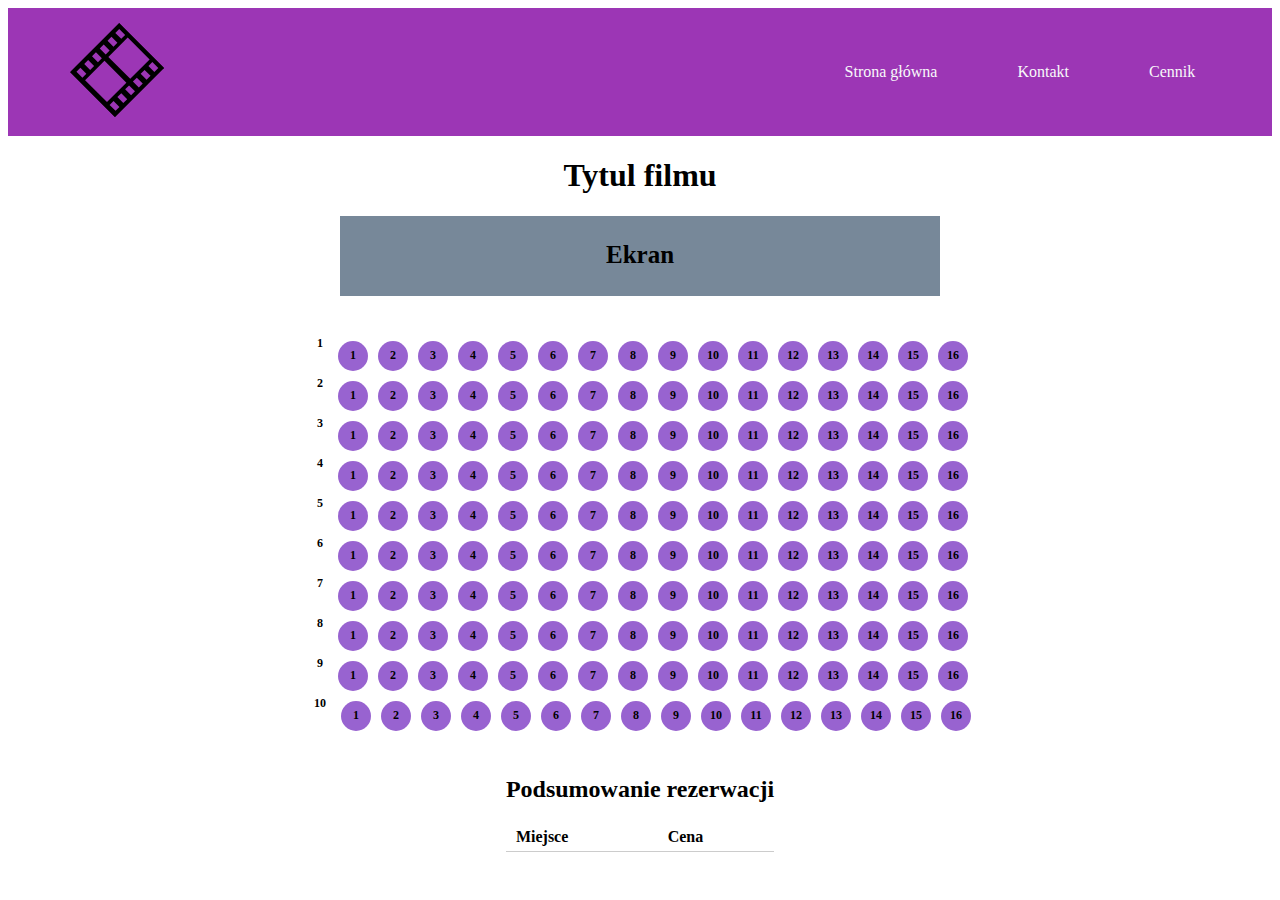
==== Kino/index.html @ 63b216d7 "Add files via upload" ====
<!DOCTYPE html>
<html lang="en">
<head>
    <meta charset="UTF-8">
    <title>SALA 1</title>
    <link rel="stylesheet" tyle="text/css" href="Style.css" >
</head>
<body>

<header class="header">
    <a href="#" class="main-icon">
        <!-- ! Propozycja ikony -->
        <img
                src="./images/camera-roll-icon.svg"
                alt="Camera icon"
                class="nav-img"
        />
    </a>
    <nav class="main-nav">
        <ul class="main-nav-list">
            <li><a href="#" class="main-nav-link">Strona główna</a></li>
            <li><a href="#" class="main-nav-link">Kontakt</a></li>
            <li><a href="#" class="main-nav-link">Cennik</a></li>
        </ul>
    </nav>
</header>

<div class="seat-map">
    <h1 id="filmTitle">Tytul filmu</h1> <!-- tutaj w JS ma pobrać tytuł filmu -->
    <div class="screen">
        <div class="ekran">Ekran</div>
    </div>
    <div class="rzad">
        <div class="row-number">1</div>
        <div class="seat">
            <div class="seat-circle">
                <span class="seat-number">1</span>
            </div>
        </div>
        <div class="seat">
            <div class="seat-circle">
                <span class="seat-number">2</span>
            </div>
        </div>
        <div class="seat">
            <div class="seat-circle">
                <span class="seat-number">3</span>
            </div>
        </div>
        <div class="seat">
            <div class="seat-circle">
                <span class="seat-number">4</span>
            </div>
        </div>
        <div class="seat">
            <div class="seat-circle">
                <span class="seat-number">5</span>
            </div>
        </div>
        <div class="seat">
            <div class="seat-circle">
                <span class="seat-number">6</span>
            </div>
        </div>
        <div class="seat">
            <div class="seat-circle">
                <span class="seat-number">7</span>
            </div>
        </div>
        <div class="seat">
            <div class="seat-circle">
                <span class="seat-number">8</span>
            </div>
        </div>
        <div class="seat">
            <div class="seat-circle">
                <span class="seat-number">9</span>
            </div>
        </div>
        <div class="seat">
            <div class="seat-circle">
                <span class="seat-number">10</span>
            </div>
        </div>
        <div class="seat">
            <div class="seat-circle">
                <span class="seat-number">11</span>
            </div>
        </div>
        <div class="seat">
            <div class="seat-circle">
                <span class="seat-number">12</span>
            </div>
        </div>
        <div class="seat">
            <div class="seat-circle">
                <span class="seat-number">13</span>
            </div>
        </div>
        <div class="seat">
            <div class="seat-circle">
                <span class="seat-number">14</span>
            </div>
        </div>
        <div class="seat">
            <div class="seat-circle">
                <span class="seat-number">15</span>
            </div>
        </div>
        <div class="seat">
            <div class="seat-circle">
                <span class="seat-number">16</span>
            </div>
        </div>
    </div>

    <div class="rzad">
        <div class="row-number">2</div>
        <div class="seat">
            <div class="seat-circle">
                <span class="seat-number">1</span>
            </div>
        </div>
        <div class="seat">
            <div class="seat-circle">
                <span class="seat-number">2</span>
            </div>
        </div>
        <div class="seat">
            <div class="seat-circle">
                <span class="seat-number">3</span>
            </div>
        </div>
        <div class="seat">
            <div class="seat-circle">
                <span class="seat-number">4</span>
            </div>
        </div>
        <div class="seat">
            <div class="seat-circle">
                <span class="seat-number">5</span>
            </div>
        </div>
        <div class="seat">
            <div class="seat-circle">
                <span class="seat-number">6</span>
            </div>
        </div>
        <div class="seat">
            <div class="seat-circle">
                <span class="seat-number">7</span>
            </div>
        </div>
        <div class="seat">
            <div class="seat-circle">
                <span class="seat-number">8</span>
            </div>
        </div>
        <div class="seat">
            <div class="seat-circle">
                <span class="seat-number">9</span>
            </div>
        </div>
        <div class="seat">
            <div class="seat-circle">
                <span class="seat-number">10</span>
            </div>
        </div>
        <div class="seat">
            <div class="seat-circle">
                <span class="seat-number">11</span>
            </div>
        </div>
        <div class="seat">
            <div class="seat-circle">
                <span class="seat-number">12</span>
            </div>
        </div>
        <div class="seat">
            <div class="seat-circle">
                <span class="seat-number">13</span>
            </div>
        </div>
        <div class="seat">
            <div class="seat-circle">
                <span class="seat-number">14</span>
            </div>
        </div>
        <div class="seat">
            <div class="seat-circle">
                <span class="seat-number">15</span>
            </div>
        </div>
        <div class="seat">
            <div class="seat-circle">
                <span class="seat-number">16</span>
            </div>
        </div>
    </div>

    <div class="rzad">
        <div class="row-number">3</div>
        <div class="seat">
            <div class="seat-circle">
                <span class="seat-number">1</span>
            </div>
        </div>
        <div class="seat">
            <div class="seat-circle">
                <span class="seat-number">2</span>
            </div>
        </div>
        <div class="seat">
            <div class="seat-circle">
                <span class="seat-number">3</span>
            </div>
        </div>
        <div class="seat">
            <div class="seat-circle">
                <span class="seat-number">4</span>
            </div>
        </div>
        <div class="seat">
            <div class="seat-circle">
                <span class="seat-number">5</span>
            </div>
        </div>
        <div class="seat">
            <div class="seat-circle">
                <span class="seat-number">6</span>
            </div>
        </div>
        <div class="seat">
            <div class="seat-circle">
                <span class="seat-number">7</span>
            </div>
        </div>
        <div class="seat">
            <div class="seat-circle">
                <span class="seat-number">8</span>
            </div>
        </div>
        <div class="seat">
            <div class="seat-circle">
                <span class="seat-number">9</span>
            </div>
        </div>
        <div class="seat">
            <div class="seat-circle">
                <span class="seat-number">10</span>
            </div>
        </div>
        <div class="seat">
            <div class="seat-circle">
                <span class="seat-number">11</span>
            </div>
        </div>
        <div class="seat">
            <div class="seat-circle">
                <span class="seat-number">12</span>
            </div>
        </div>
        <div class="seat">
            <div class="seat-circle">
                <span class="seat-number">13</span>
            </div>
        </div>
        <div class="seat">
            <div class="seat-circle">
                <span class="seat-number">14</span>
            </div>
        </div>
        <div class="seat">
            <div class="seat-circle">
                <span class="seat-number">15</span>
            </div>
        </div>
        <div class="seat">
            <div class="seat-circle">
                <span class="seat-number">16</span>
            </div>
        </div>
    </div>

    <div class="rzad">
        <div class="row-number">4</div>
        <div class="seat">
            <div class="seat-circle">
                <span class="seat-number">1</span>
            </div>
        </div>
        <div class="seat">
            <div class="seat-circle">
                <span class="seat-number">2</span>
            </div>
        </div>
        <div class="seat">
            <div class="seat-circle">
                <span class="seat-number">3</span>
            </div>
        </div>
        <div class="seat">
            <div class="seat-circle">
                <span class="seat-number">4</span>
            </div>
        </div>
        <div class="seat">
            <div class="seat-circle">
                <span class="seat-number">5</span>
            </div>
        </div>
        <div class="seat">
            <div class="seat-circle">
                <span class="seat-number">6</span>
            </div>
        </div>
        <div class="seat">
            <div class="seat-circle">
                <span class="seat-number">7</span>
            </div>
        </div>
        <div class="seat">
            <div class="seat-circle">
                <span class="seat-number">8</span>
            </div>
        </div>
        <div class="seat">
            <div class="seat-circle">
                <span class="seat-number">9</span>
            </div>
        </div>
        <div class="seat">
            <div class="seat-circle">
                <span class="seat-number">10</span>
            </div>
        </div>
        <div class="seat">
            <div class="seat-circle">
                <span class="seat-number">11</span>
            </div>
        </div>
        <div class="seat">
            <div class="seat-circle">
                <span class="seat-number">12</span>
            </div>
        </div>
        <div class="seat">
            <div class="seat-circle">
                <span class="seat-number">13</span>
            </div>
        </div>
        <div class="seat">
            <div class="seat-circle">
                <span class="seat-number">14</span>
            </div>
        </div>
        <div class="seat">
            <div class="seat-circle">
                <span class="seat-number">15</span>
            </div>
        </div>
        <div class="seat">
            <div class="seat-circle">
                <span class="seat-number">16</span>
            </div>
        </div>
    </div>

    <div class="rzad">
        <div class="row-number">5</div>
        <div class="seat">
            <div class="seat-circle">
                <span class="seat-number">1</span>
            </div>
        </div>
        <div class="seat">
            <div class="seat-circle">
                <span class="seat-number">2</span>
            </div>
        </div>
        <div class="seat">
            <div class="seat-circle">
                <span class="seat-number">3</span>
            </div>
        </div>
        <div class="seat">
            <div class="seat-circle">
                <span class="seat-number">4</span>
            </div>
        </div>
        <div class="seat">
            <div class="seat-circle">
                <span class="seat-number">5</span>
            </div>
        </div>
        <div class="seat">
            <div class="seat-circle">
                <span class="seat-number">6</span>
            </div>
        </div>
        <div class="seat">
            <div class="seat-circle">
                <span class="seat-number">7</span>
            </div>
        </div>
        <div class="seat">
            <div class="seat-circle">
                <span class="seat-number">8</span>
            </div>
        </div>
        <div class="seat">
            <div class="seat-circle">
                <span class="seat-number">9</span>
            </div>
        </div>
        <div class="seat">
            <div class="seat-circle">
                <span class="seat-number">10</span>
            </div>
        </div>
        <div class="seat">
            <div class="seat-circle">
                <span class="seat-number">11</span>
            </div>
        </div>
        <div class="seat">
            <div class="seat-circle">
                <span class="seat-number">12</span>
            </div>
        </div>
        <div class="seat">
            <div class="seat-circle">
                <span class="seat-number">13</span>
            </div>
        </div>
        <div class="seat">
            <div class="seat-circle">
                <span class="seat-number">14</span>
            </div>
        </div>
        <div class="seat">
            <div class="seat-circle">
                <span class="seat-number">15</span>
            </div>
        </div>
        <div class="seat">
            <div class="seat-circle">
                <span class="seat-number">16</span>
            </div>
        </div>
    </div>

    <div class="rzad">
        <div class="row-number">6</div>
        <div class="seat">
            <div class="seat-circle">
                <span class="seat-number">1</span>
            </div>
        </div>
        <div class="seat">
            <div class="seat-circle">
                <span class="seat-number">2</span>
            </div>
        </div>
        <div class="seat">
            <div class="seat-circle">
                <span class="seat-number">3</span>
            </div>
        </div>
        <div class="seat">
            <div class="seat-circle">
                <span class="seat-number">4</span>
            </div>
        </div>
        <div class="seat">
            <div class="seat-circle">
                <span class="seat-number">5</span>
            </div>
        </div>
        <div class="seat">
            <div class="seat-circle">
                <span class="seat-number">6</span>
            </div>
        </div>
        <div class="seat">
            <div class="seat-circle">
                <span class="seat-number">7</span>
            </div>
        </div>
        <div class="seat">
            <div class="seat-circle">
                <span class="seat-number">8</span>
            </div>
        </div>
        <div class="seat">
            <div class="seat-circle">
                <span class="seat-number">9</span>
            </div>
        </div>
        <div class="seat">
            <div class="seat-circle">
                <span class="seat-number">10</span>
            </div>
        </div>
        <div class="seat">
            <div class="seat-circle">
                <span class="seat-number">11</span>
            </div>
        </div>
        <div class="seat">
            <div class="seat-circle">
                <span class="seat-number">12</span>
            </div>
        </div>
        <div class="seat">
            <div class="seat-circle">
                <span class="seat-number">13</span>
            </div>
        </div>
        <div class="seat">
            <div class="seat-circle">
                <span class="seat-number">14</span>
            </div>
        </div>
        <div class="seat">
            <div class="seat-circle">
                <span class="seat-number">15</span>
            </div>
        </div>
        <div class="seat">
            <div class="seat-circle">
                <span class="seat-number">16</span>
            </div>
        </div>
    </div>

    <div class="rzad">
        <div class="row-number">7</div>
        <div class="seat">
            <div class="seat-circle">
                <span class="seat-number">1</span>
            </div>
        </div>
        <div class="seat">
            <div class="seat-circle">
                <span class="seat-number">2</span>
            </div>
        </div>
        <div class="seat">
            <div class="seat-circle">
                <span class="seat-number">3</span>
            </div>
        </div>
        <div class="seat">
            <div class="seat-circle">
                <span class="seat-number">4</span>
            </div>
        </div>
        <div class="seat">
            <div class="seat-circle">
                <span class="seat-number">5</span>
            </div>
        </div>
        <div class="seat">
            <div class="seat-circle">
                <span class="seat-number">6</span>
            </div>
        </div>
        <div class="seat">
            <div class="seat-circle">
                <span class="seat-number">7</span>
            </div>
        </div>
        <div class="seat">
            <div class="seat-circle">
                <span class="seat-number">8</span>
            </div>
        </div>
        <div class="seat">
            <div class="seat-circle">
                <span class="seat-number">9</span>
            </div>
        </div>
        <div class="seat">
            <div class="seat-circle">
                <span class="seat-number">10</span>
            </div>
        </div>
        <div class="seat">
            <div class="seat-circle">
                <span class="seat-number">11</span>
            </div>
        </div>
        <div class="seat">
            <div class="seat-circle">
                <span class="seat-number">12</span>
            </div>
        </div>
        <div class="seat">
            <div class="seat-circle">
                <span class="seat-number">13</span>
            </div>
        </div>
        <div class="seat">
            <div class="seat-circle">
                <span class="seat-number">14</span>
            </div>
        </div>
        <div class="seat">
            <div class="seat-circle">
                <span class="seat-number">15</span>
            </div>
        </div>
        <div class="seat">
            <div class="seat-circle">
                <span class="seat-number">16</span>
            </div>
        </div>
    </div>

    <div class="rzad">
        <div class="row-number">8</div>
        <div class="seat">
            <div class="seat-circle">
                <span class="seat-number">1</span>
            </div>
        </div>
        <div class="seat">
            <div class="seat-circle">
                <span class="seat-number">2</span>
            </div>
        </div>
        <div class="seat">
            <div class="seat-circle">
                <span class="seat-number">3</span>
            </div>
        </div>
        <div class="seat">
            <div class="seat-circle">
                <span class="seat-number">4</span>
            </div>
        </div>
        <div class="seat">
            <div class="seat-circle">
                <span class="seat-number">5</span>
            </div>
        </div>
        <div class="seat">
            <div class="seat-circle">
                <span class="seat-number">6</span>
            </div>
        </div>
        <div class="seat">
            <div class="seat-circle">
                <span class="seat-number">7</span>
            </div>
        </div>
        <div class="seat">
            <div class="seat-circle">
                <span class="seat-number">8</span>
            </div>
        </div>
        <div class="seat">
            <div class="seat-circle">
                <span class="seat-number">9</span>
            </div>
        </div>
        <div class="seat">
            <div class="seat-circle">
                <span class="seat-number">10</span>
            </div>
        </div>
        <div class="seat">
            <div class="seat-circle">
                <span class="seat-number">11</span>
            </div>
        </div>
        <div class="seat">
            <div class="seat-circle">
                <span class="seat-number">12</span>
            </div>
        </div>
        <div class="seat">
            <div class="seat-circle">
                <span class="seat-number">13</span>
            </div>
        </div>
        <div class="seat">
            <div class="seat-circle">
                <span class="seat-number">14</span>
            </div>
        </div>
        <div class="seat">
            <div class="seat-circle">
                <span class="seat-number">15</span>
            </div>
        </div>
        <div class="seat">
            <div class="seat-circle">
                <span class="seat-number">16</span>
            </div>
        </div>
    </div>

    <div class="rzad">
        <div class="row-number">9</div>
        <div class="seat">
            <div class="seat-circle">
                <span class="seat-number">1</span>
            </div>
        </div>
        <div class="seat">
            <div class="seat-circle">
                <span class="seat-number">2</span>
            </div>
        </div>
        <div class="seat">
            <div class="seat-circle">
                <span class="seat-number">3</span>
            </div>
        </div>
        <div class="seat">
            <div class="seat-circle">
                <span class="seat-number">4</span>
            </div>
        </div>
        <div class="seat">
            <div class="seat-circle">
                <span class="seat-number">5</span>
            </div>
        </div>
        <div class="seat">
            <div class="seat-circle">
                <span class="seat-number">6</span>
            </div>
        </div>
        <div class="seat">
            <div class="seat-circle">
                <span class="seat-number">7</span>
            </div>
        </div>
        <div class="seat">
            <div class="seat-circle">
                <span class="seat-number">8</span>
            </div>
        </div>
        <div class="seat">
            <div class="seat-circle">
                <span class="seat-number">9</span>
            </div>
        </div>
        <div class="seat">
            <div class="seat-circle">
                <span class="seat-number">10</span>
            </div>
        </div>
        <div class="seat">
            <div class="seat-circle">
                <span class="seat-number">11</span>
            </div>
        </div>
        <div class="seat">
            <div class="seat-circle">
                <span class="seat-number">12</span>
            </div>
        </div>
        <div class="seat">
            <div class="seat-circle">
                <span class="seat-number">13</span>
            </div>
        </div>
        <div class="seat">
            <div class="seat-circle">
                <span class="seat-number">14</span>
            </div>
        </div>
        <div class="seat">
            <div class="seat-circle">
                <span class="seat-number">15</span>
            </div>
        </div>
        <div class="seat">
            <div class="seat-circle">
                <span class="seat-number">16</span>
            </div>
        </div>
    </div>

    <div class="rzad">
        <div class="row-number">10</div>
        <div class="seat">
            <div class="seat-circle">
                <span class="seat-number">1</span>
            </div>
        </div>
        <div class="seat">
            <div class="seat-circle">
                <span class="seat-number">2</span>
            </div>
        </div>
        <div class="seat">
            <div class="seat-circle">
                <span class="seat-number">3</span>
            </div>
        </div>
        <div class="seat">
            <div class="seat-circle">
                <span class="seat-number">4</span>
            </div>
        </div>
        <div class="seat">
            <div class="seat-circle">
                <span class="seat-number">5</span>
            </div>
        </div>
        <div class="seat">
            <div class="seat-circle">
                <span class="seat-number">6</span>
            </div>
        </div>
        <div class="seat">
            <div class="seat-circle">
                <span class="seat-number">7</span>
            </div>
        </div>
        <div class="seat">
            <div class="seat-circle">
                <span class="seat-number">8</span>
            </div>
        </div>
        <div class="seat">
            <div class="seat-circle">
                <span class="seat-number">9</span>
            </div>
        </div>
        <div class="seat">
            <div class="seat-circle">
                <span class="seat-number">10</span>
            </div>
        </div>
        <div class="seat">
            <div class="seat-circle">
                <span class="seat-number">11</span>
            </div>
        </div>
        <div class="seat">
            <div class="seat-circle">
                <span class="seat-number">12</span>
            </div>
        </div>
        <div class="seat">
            <div class="seat-circle">
                <span class="seat-number">13</span>
            </div>
        </div>
        <div class="seat">
            <div class="seat-circle">
                <span class="seat-number">14</span>
            </div>
        </div>
        <div class="seat">
            <div class="seat-circle">
                <span class="seat-number">15</span>
            </div>
        </div>
        <div class="seat">
            <div class="seat-circle">
                <span class="seat-number">16</span>
            </div>
        </div>
    </div>

    <div class="summary-table">
        <h2>Podsumowanie rezerwacji</h2>
        <table>
            <thead>
            <tr>
                <th>Miejsce</th>
                <th>Cena</th>
            </tr>
            </thead>
            <tbody id="summary-body"></tbody>
        </table>
    </div>


</div>



</body>
</html>
</html>
---- Kino/Style.css ----
.seat-map{
    display: flex;
    flex-direction: column;
    align-items: center;

}

/* NAV BAR */
.header {
    display: flex;
    justify-content: space-between;
    padding: 0 4.8rem;
    height: 8rem;
    align-items: center;
    background-color: #9c36b5;
    /* ! narazie testuje kolor */
}

.main-nav-list {
    display: flex;
    gap: 5rem;
    list-style: none;
}
/* NAV links style */
/*! uzupełnić - dodać link, visited, hoover, active */
.main-nav-link:link,
.main-nav-link:visited {
    color: #f8f9fa;
    text-decoration: none;
    font-weight: 500;
}

.main-nav-link:hover,
.main-nav-link:active {
}

.nav-img {
    width: 4rem;
    transform: rotate(45deg);
}

.screen{
    width: 600px;
    height: 80px;
    background-color: lightslategray;
    margin: 0 auto;
    margin-bottom: 40px;
}

.ekran{
    font-size: 25px;
    font-weight: bold;
    margin: auto;
    text-align: center;
    padding: 25px;
}

.rzad{
    display: flex;
    justify-content:center;
}

.row-number{
    font-size: 12px;
    font-weight: bold;
    margin-right: 10px;
    margin-left: 10px;
}
.seat{
    display: flex;
    flex-direction: column;
    align-content: center;
    margin: 5px;
}

.seat-circle{
    width: 30px;
    height:30px;
    border-radius:50%;
    background-color: #9863d0;
    display: flex;
    justify-content: center;
    align-items: center;
}

.seat-number{
    font-size: 12px;
    font-weight: bold;
}

.summary-table{
    margin-top:20px;
}

.summary-table h2{
    front-size:18px;
    front-weight: bold;
}
.summary-table table {
    width: 100%;
    border-collapse: collapse;
    margin-top: 10px;
}

.summary-table th,
.summary-table td {
    padding: 5px 10px;
    text-align: left;
    border-bottom: 1px solid #ccc;
}

.summary-table th {
    font-weight: bold;
}

.summary-table td:last-child {
    text-align: right;
}
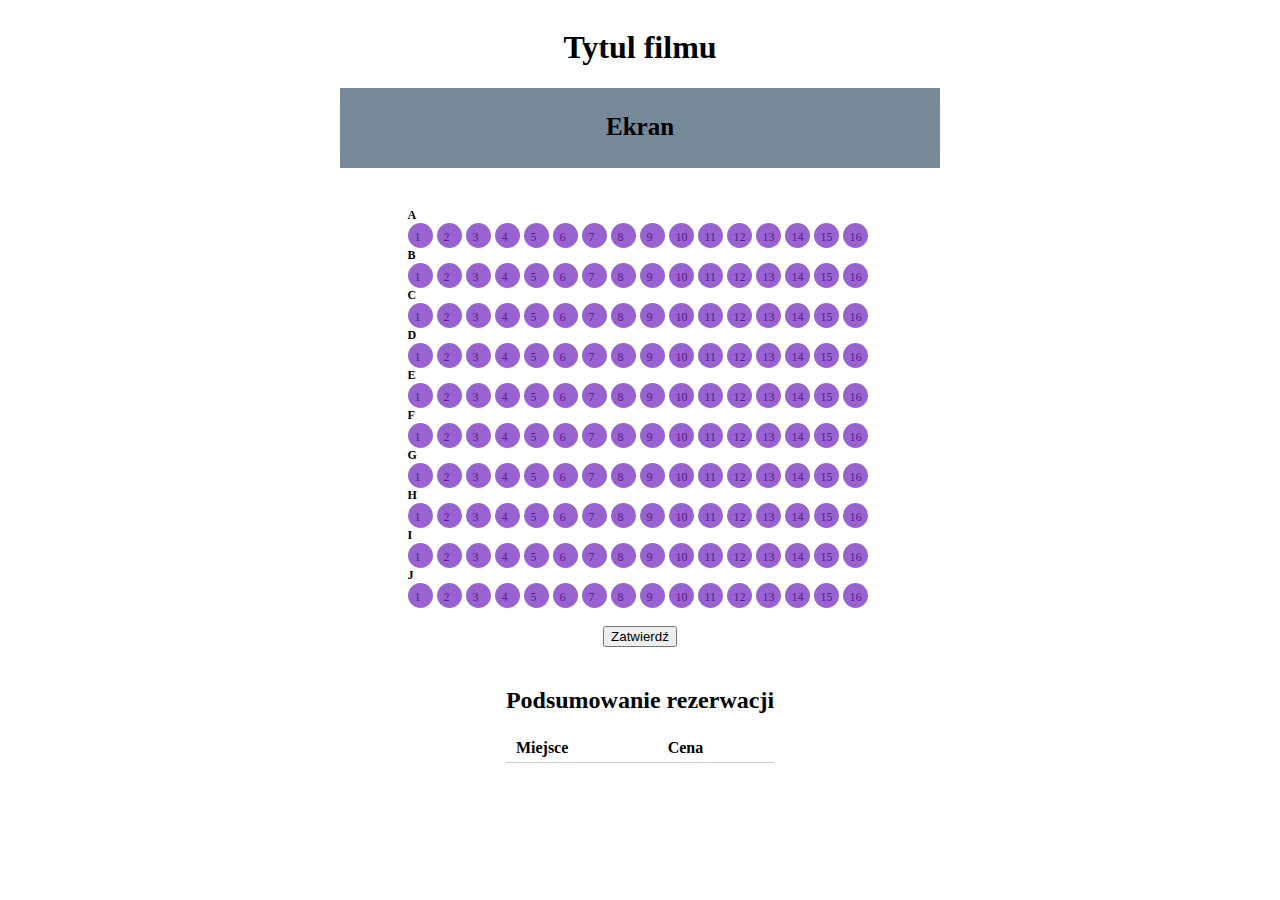
==== commit 8a430ee5: "Add files via upload" ====
--- a/Kino/index.html
+++ b/Kino/index.html
@@ -3,27 +3,9 @@
 <head>
     <meta charset="UTF-8">
     <title>SALA 1</title>
-    <link rel="stylesheet" tyle="text/css" href="Style.css" >
+    <link rel="stylesheet" type="text/css" href="Style.css" >
 </head>
 <body>
-
-<header class="header">
-    <a href="#" class="main-icon">
-        <!-- ! Propozycja ikony -->
-        <img
-                src="./images/camera-roll-icon.svg"
-                alt="Camera icon"
-                class="nav-img"
-        />
-    </a>
-    <nav class="main-nav">
-        <ul class="main-nav-list">
-            <li><a href="#" class="main-nav-link">Strona główna</a></li>
-            <li><a href="#" class="main-nav-link">Kontakt</a></li>
-            <li><a href="#" class="main-nav-link">Cennik</a></li>
-        </ul>
-    </nav>
-</header>
 
 <div class="seat-map">
     <h1 id="filmTitle">Tytul filmu</h1> <!-- tutaj w JS ma pobrać tytuł filmu -->
@@ -31,844 +13,201 @@
         <div class="ekran">Ekran</div>
     </div>
     <div class="rzad">
-        <div class="row-number">1</div>
-        <div class="seat">
-            <div class="seat-circle">
-                <span class="seat-number">1</span>
-            </div>
-        </div>
-        <div class="seat">
-            <div class="seat-circle">
-                <span class="seat-number">2</span>
-            </div>
-        </div>
-        <div class="seat">
-            <div class="seat-circle">
-                <span class="seat-number">3</span>
-            </div>
-        </div>
-        <div class="seat">
-            <div class="seat-circle">
-                <span class="seat-number">4</span>
-            </div>
-        </div>
-        <div class="seat">
-            <div class="seat-circle">
-                <span class="seat-number">5</span>
-            </div>
-        </div>
-        <div class="seat">
-            <div class="seat-circle">
-                <span class="seat-number">6</span>
-            </div>
-        </div>
-        <div class="seat">
-            <div class="seat-circle">
-                <span class="seat-number">7</span>
-            </div>
-        </div>
-        <div class="seat">
-            <div class="seat-circle">
-                <span class="seat-number">8</span>
-            </div>
-        </div>
-        <div class="seat">
-            <div class="seat-circle">
-                <span class="seat-number">9</span>
-            </div>
-        </div>
-        <div class="seat">
-            <div class="seat-circle">
-                <span class="seat-number">10</span>
-            </div>
-        </div>
-        <div class="seat">
-            <div class="seat-circle">
-                <span class="seat-number">11</span>
-            </div>
-        </div>
-        <div class="seat">
-            <div class="seat-circle">
-                <span class="seat-number">12</span>
-            </div>
-        </div>
-        <div class="seat">
-            <div class="seat-circle">
-                <span class="seat-number">13</span>
-            </div>
-        </div>
-        <div class="seat">
-            <div class="seat-circle">
-                <span class="seat-number">14</span>
-            </div>
-        </div>
-        <div class="seat">
-            <div class="seat-circle">
-                <span class="seat-number">15</span>
-            </div>
-        </div>
-        <div class="seat">
-            <div class="seat-circle">
-                <span class="seat-number">16</span>
-            </div>
+        <div class="row-number">A</div>
+        <div class="seat" data-seat="A1">
+            <a href=""><div class="seat-circle"><span class="seat-number"><p>1</p></span></div></a>
+            <a href=""><div class="seat-circle"><span class="seat-number"><p>2</p></span></div></a>
+            <a href=""><div class="seat-circle"><span class="seat-number"><p>3</p></span></div></a>
+            <a href=""><div class="seat-circle"><span class="seat-number"><p>4</p></span></div></a>
+            <a href=""><div class="seat-circle"><span class="seat-number"><p>5</p></span></div></a>
+            <a href=""><div class="seat-circle"><span class="seat-number"><p>6</p></span></div></a>
+            <a href=""><div class="seat-circle"><span class="seat-number"><p>7</p></span></div></a>
+            <a href=""><div class="seat-circle"><span class="seat-number"><p>8</p></span></div></a>
+            <a href=""><div class="seat-circle"><span class="seat-number"><p>9</p></span></div></a>
+            <a href=""><div class="seat-circle"><span class="seat-number"><p>10</p></span></div></a>
+            <a href=""><div class="seat-circle"><span class="seat-number"><p>11</p></span></div></a>
+            <a href=""><div class="seat-circle"><span class="seat-number"><p>12</p></span></div></a>
+            <a href=""><div class="seat-circle"><span class="seat-number"><p>13</p></span></div></a>
+            <a href=""><div class="seat-circle"><span class="seat-number"><p>14</p></span></div></a>
+            <a href=""><div class="seat-circle"><span class="seat-number"><p>15</p></span></div></a>
+            <a href=""><div class="seat-circle"><span class="seat-number"><p>16</p></span></div></a>
+        </div>
+        <div class="row-number">B</div>
+        <div class="seat" data-seat="A1">
+            <a href=""><div class="seat-circle"><span class="seat-number"><p>1</p></span></div></a>
+            <a href=""><div class="seat-circle"><span class="seat-number"><p>2</p></span></div></a>
+            <a href=""><div class="seat-circle"><span class="seat-number"><p>3</p></span></div></a>
+            <a href=""><div class="seat-circle"><span class="seat-number"><p>4</p></span></div></a>
+            <a href=""><div class="seat-circle"><span class="seat-number"><p>5</p></span></div></a>
+            <a href=""><div class="seat-circle"><span class="seat-number"><p>6</p></span></div></a>
+            <a href=""><div class="seat-circle"><span class="seat-number"><p>7</p></span></div></a>
+            <a href=""><div class="seat-circle"><span class="seat-number"><p>8</p></span></div></a>
+            <a href=""><div class="seat-circle"><span class="seat-number"><p>9</p></span></div></a>
+            <a href=""><div class="seat-circle"><span class="seat-number"><p>10</p></span></div></a>
+            <a href=""><div class="seat-circle"><span class="seat-number"><p>11</p></span></div></a>
+            <a href=""><div class="seat-circle"><span class="seat-number"><p>12</p></span></div></a>
+            <a href=""><div class="seat-circle"><span class="seat-number"><p>13</p></span></div></a>
+            <a href=""><div class="seat-circle"><span class="seat-number"><p>14</p></span></div></a>
+            <a href=""><div class="seat-circle"><span class="seat-number"><p>15</p></span></div></a>
+            <a href=""><div class="seat-circle"><span class="seat-number"><p>16</p></span></div></a>
+        </div>
+        <div class="row-number">C</div>
+        <div class="seat" data-seat="A1">
+            <a href=""><div class="seat-circle"><span class="seat-number"><p>1</p></span></div></a>
+            <a href=""><div class="seat-circle"><span class="seat-number"><p>2</p></span></div></a>
+            <a href=""><div class="seat-circle"><span class="seat-number"><p>3</p></span></div></a>
+            <a href=""><div class="seat-circle"><span class="seat-number"><p>4</p></span></div></a>
+            <a href=""><div class="seat-circle"><span class="seat-number"><p>5</p></span></div></a>
+            <a href=""><div class="seat-circle"><span class="seat-number"><p>6</p></span></div></a>
+            <a href=""><div class="seat-circle"><span class="seat-number"><p>7</p></span></div></a>
+            <a href=""><div class="seat-circle"><span class="seat-number"><p>8</p></span></div></a>
+            <a href=""><div class="seat-circle"><span class="seat-number"><p>9</p></span></div></a>
+            <a href=""><div class="seat-circle"><span class="seat-number"><p>10</p></span></div></a>
+            <a href=""><div class="seat-circle"><span class="seat-number"><p>11</p></span></div></a>
+            <a href=""><div class="seat-circle"><span class="seat-number"><p>12</p></span></div></a>
+            <a href=""><div class="seat-circle"><span class="seat-number"><p>13</p></span></div></a>
+            <a href=""><div class="seat-circle"><span class="seat-number"><p>14</p></span></div></a>
+            <a href=""><div class="seat-circle"><span class="seat-number"><p>15</p></span></div></a>
+            <a href=""><div class="seat-circle"><span class="seat-number"><p>16</p></span></div></a>
+        </div>
+        <div class="row-number">D</div>
+        <div class="seat" data-seat="A1">
+            <a href=""><div class="seat-circle"><span class="seat-number"><p>1</p></span></div></a>
+            <a href=""><div class="seat-circle"><span class="seat-number"><p>2</p></span></div></a>
+            <a href=""><div class="seat-circle"><span class="seat-number"><p>3</p></span></div></a>
+            <a href=""><div class="seat-circle"><span class="seat-number"><p>4</p></span></div></a>
+            <a href=""><div class="seat-circle"><span class="seat-number"><p>5</p></span></div></a>
+            <a href=""><div class="seat-circle"><span class="seat-number"><p>6</p></span></div></a>
+            <a href=""><div class="seat-circle"><span class="seat-number"><p>7</p></span></div></a>
+            <a href=""><div class="seat-circle"><span class="seat-number"><p>8</p></span></div></a>
+            <a href=""><div class="seat-circle"><span class="seat-number"><p>9</p></span></div></a>
+            <a href=""><div class="seat-circle"><span class="seat-number"><p>10</p></span></div></a>
+            <a href=""><div class="seat-circle"><span class="seat-number"><p>11</p></span></div></a>
+            <a href=""><div class="seat-circle"><span class="seat-number"><p>12</p></span></div></a>
+            <a href=""><div class="seat-circle"><span class="seat-number"><p>13</p></span></div></a>
+            <a href=""><div class="seat-circle"><span class="seat-number"><p>14</p></span></div></a>
+            <a href=""><div class="seat-circle"><span class="seat-number"><p>15</p></span></div></a>
+            <a href=""><div class="seat-circle"><span class="seat-number"><p>16</p></span></div></a>
+        </div>
+        <div class="row-number">E</div>
+        <div class="seat" data-seat="A1">
+            <a href=""><div class="seat-circle"><span class="seat-number"><p>1</p></span></div></a>
+            <a href=""><div class="seat-circle"><span class="seat-number"><p>2</p></span></div></a>
+            <a href=""><div class="seat-circle"><span class="seat-number"><p>3</p></span></div></a>
+            <a href=""><div class="seat-circle"><span class="seat-number"><p>4</p></span></div></a>
+            <a href=""><div class="seat-circle"><span class="seat-number"><p>5</p></span></div></a>
+            <a href=""><div class="seat-circle"><span class="seat-number"><p>6</p></span></div></a>
+            <a href=""><div class="seat-circle"><span class="seat-number"><p>7</p></span></div></a>
+            <a href=""><div class="seat-circle"><span class="seat-number"><p>8</p></span></div></a>
+            <a href=""><div class="seat-circle"><span class="seat-number"><p>9</p></span></div></a>
+            <a href=""><div class="seat-circle"><span class="seat-number"><p>10</p></span></div></a>
+            <a href=""><div class="seat-circle"><span class="seat-number"><p>11</p></span></div></a>
+            <a href=""><div class="seat-circle"><span class="seat-number"><p>12</p></span></div></a>
+            <a href=""><div class="seat-circle"><span class="seat-number"><p>13</p></span></div></a>
+            <a href=""><div class="seat-circle"><span class="seat-number"><p>14</p></span></div></a>
+            <a href=""><div class="seat-circle"><span class="seat-number"><p>15</p></span></div></a>
+            <a href=""><div class="seat-circle"><span class="seat-number"><p>16</p></span></div></a>
+        </div>
+        <div class="row-number">F</div>
+        <div class="seat" data-seat="A1">
+            <a href=""><div class="seat-circle"><span class="seat-number"><p>1</p></span></div></a>
+            <a href=""><div class="seat-circle"><span class="seat-number"><p>2</p></span></div></a>
+            <a href=""><div class="seat-circle"><span class="seat-number"><p>3</p></span></div></a>
+            <a href=""><div class="seat-circle"><span class="seat-number"><p>4</p></span></div></a>
+            <a href=""><div class="seat-circle"><span class="seat-number"><p>5</p></span></div></a>
+            <a href=""><div class="seat-circle"><span class="seat-number"><p>6</p></span></div></a>
+            <a href=""><div class="seat-circle"><span class="seat-number"><p>7</p></span></div></a>
+            <a href=""><div class="seat-circle"><span class="seat-number"><p>8</p></span></div></a>
+            <a href=""><div class="seat-circle"><span class="seat-number"><p>9</p></span></div></a>
+            <a href=""><div class="seat-circle"><span class="seat-number"><p>10</p></span></div></a>
+            <a href=""><div class="seat-circle"><span class="seat-number"><p>11</p></span></div></a>
+            <a href=""><div class="seat-circle"><span class="seat-number"><p>12</p></span></div></a>
+            <a href=""><div class="seat-circle"><span class="seat-number"><p>13</p></span></div></a>
+            <a href=""><div class="seat-circle"><span class="seat-number"><p>14</p></span></div></a>
+            <a href=""><div class="seat-circle"><span class="seat-number"><p>15</p></span></div></a>
+            <a href=""><div class="seat-circle"><span class="seat-number"><p>16</p></span></div></a>
+        </div>
+        <div class="row-number">G</div>
+        <div class="seat" data-seat="A1">
+            <a href=""><div class="seat-circle"><span class="seat-number"><p>1</p></span></div></a>
+            <a href=""><div class="seat-circle"><span class="seat-number"><p>2</p></span></div></a>
+            <a href=""><div class="seat-circle"><span class="seat-number"><p>3</p></span></div></a>
+            <a href=""><div class="seat-circle"><span class="seat-number"><p>4</p></span></div></a>
+            <a href=""><div class="seat-circle"><span class="seat-number"><p>5</p></span></div></a>
+            <a href=""><div class="seat-circle"><span class="seat-number"><p>6</p></span></div></a>
+            <a href=""><div class="seat-circle"><span class="seat-number"><p>7</p></span></div></a>
+            <a href=""><div class="seat-circle"><span class="seat-number"><p>8</p></span></div></a>
+            <a href=""><div class="seat-circle"><span class="seat-number"><p>9</p></span></div></a>
+            <a href=""><div class="seat-circle"><span class="seat-number"><p>10</p></span></div></a>
+            <a href=""><div class="seat-circle"><span class="seat-number"><p>11</p></span></div></a>
+            <a href=""><div class="seat-circle"><span class="seat-number"><p>12</p></span></div></a>
+            <a href=""><div class="seat-circle"><span class="seat-number"><p>13</p></span></div></a>
+            <a href=""><div class="seat-circle"><span class="seat-number"><p>14</p></span></div></a>
+            <a href=""><div class="seat-circle"><span class="seat-number"><p>15</p></span></div></a>
+            <a href=""><div class="seat-circle"><span class="seat-number"><p>16</p></span></div></a>
+        </div>
+        <div class="row-number">H</div>
+        <div class="seat" data-seat="A1">
+            <a href=""><div class="seat-circle"><span class="seat-number"><p>1</p></span></div></a>
+            <a href=""><div class="seat-circle"><span class="seat-number"><p>2</p></span></div></a>
+            <a href=""><div class="seat-circle"><span class="seat-number"><p>3</p></span></div></a>
+            <a href=""><div class="seat-circle"><span class="seat-number"><p>4</p></span></div></a>
+            <a href=""><div class="seat-circle"><span class="seat-number"><p>5</p></span></div></a>
+            <a href=""><div class="seat-circle"><span class="seat-number"><p>6</p></span></div></a>
+            <a href=""><div class="seat-circle"><span class="seat-number"><p>7</p></span></div></a>
+            <a href=""><div class="seat-circle"><span class="seat-number"><p>8</p></span></div></a>
+            <a href=""><div class="seat-circle"><span class="seat-number"><p>9</p></span></div></a>
+            <a href=""><div class="seat-circle"><span class="seat-number"><p>10</p></span></div></a>
+            <a href=""><div class="seat-circle"><span class="seat-number"><p>11</p></span></div></a>
+            <a href=""><div class="seat-circle"><span class="seat-number"><p>12</p></span></div></a>
+            <a href=""><div class="seat-circle"><span class="seat-number"><p>13</p></span></div></a>
+            <a href=""><div class="seat-circle"><span class="seat-number"><p>14</p></span></div></a>
+            <a href=""><div class="seat-circle"><span class="seat-number"><p>15</p></span></div></a>
+            <a href=""><div class="seat-circle"><span class="seat-number"><p>16</p></span></div></a>
+        </div>
+        <div class="row-number">I</div>
+        <div class="seat" data-seat="A1">
+            <a href=""><div class="seat-circle"><span class="seat-number"><p>1</p></span></div></a>
+            <a href=""><div class="seat-circle"><span class="seat-number"><p>2</p></span></div></a>
+            <a href=""><div class="seat-circle"><span class="seat-number"><p>3</p></span></div></a>
+            <a href=""><div class="seat-circle"><span class="seat-number"><p>4</p></span></div></a>
+            <a href=""><div class="seat-circle"><span class="seat-number"><p>5</p></span></div></a>
+            <a href=""><div class="seat-circle"><span class="seat-number"><p>6</p></span></div></a>
+            <a href=""><div class="seat-circle"><span class="seat-number"><p>7</p></span></div></a>
+            <a href=""><div class="seat-circle"><span class="seat-number"><p>8</p></span></div></a>
+            <a href=""><div class="seat-circle"><span class="seat-number"><p>9</p></span></div></a>
+            <a href=""><div class="seat-circle"><span class="seat-number"><p>10</p></span></div></a>
+            <a href=""><div class="seat-circle"><span class="seat-number"><p>11</p></span></div></a>
+            <a href=""><div class="seat-circle"><span class="seat-number"><p>12</p></span></div></a>
+            <a href=""><div class="seat-circle"><span class="seat-number"><p>13</p></span></div></a>
+            <a href=""><div class="seat-circle"><span class="seat-number"><p>14</p></span></div></a>
+            <a href=""><div class="seat-circle"><span class="seat-number"><p>15</p></span></div></a>
+            <a href=""><div class="seat-circle"><span class="seat-number"><p>16</p></span></div></a>
+        </div>
+        <div class="row-number">J</div>
+        <div class="seat" data-seat="A1">
+            <a href=""><div class="seat-circle"><span class="seat-number"><p>1</p></span></div></a>
+            <a href=""><div class="seat-circle"><span class="seat-number"><p>2</p></span></div></a>
+            <a href=""><div class="seat-circle"><span class="seat-number"><p>3</p></span></div></a>
+            <a href=""><div class="seat-circle"><span class="seat-number"><p>4</p></span></div></a>
+            <a href=""><div class="seat-circle"><span class="seat-number"><p>5</p></span></div></a>
+            <a href=""><div class="seat-circle"><span class="seat-number"><p>6</p></span></div></a>
+            <a href=""><div class="seat-circle"><span class="seat-number"><p>7</p></span></div></a>
+            <a href=""><div class="seat-circle"><span class="seat-number"><p>8</p></span></div></a>
+            <a href=""><div class="seat-circle"><span class="seat-number"><p>9</p></span></div></a>
+            <a href=""><div class="seat-circle"><span class="seat-number"><p>10</p></span></div></a>
+            <a href=""><div class="seat-circle"><span class="seat-number"><p>11</p></span></div></a>
+            <a href=""><div class="seat-circle"><span class="seat-number"><p>12</p></span></div></a>
+            <a href=""><div class="seat-circle"><span class="seat-number"><p>13</p></span></div></a>
+            <a href=""><div class="seat-circle"><span class="seat-number"><p>14</p></span></div></a>
+            <a href=""><div class="seat-circle"><span class="seat-number"><p>15</p></span></div></a>
+            <a href=""><div class="seat-circle"><span class="seat-number"><p>16</p></span></div></a>
         </div>
     </div>
-
-    <div class="rzad">
-        <div class="row-number">2</div>
-        <div class="seat">
-            <div class="seat-circle">
-                <span class="seat-number">1</span>
-            </div>
-        </div>
-        <div class="seat">
-            <div class="seat-circle">
-                <span class="seat-number">2</span>
-            </div>
-        </div>
-        <div class="seat">
-            <div class="seat-circle">
-                <span class="seat-number">3</span>
-            </div>
-        </div>
-        <div class="seat">
-            <div class="seat-circle">
-                <span class="seat-number">4</span>
-            </div>
-        </div>
-        <div class="seat">
-            <div class="seat-circle">
-                <span class="seat-number">5</span>
-            </div>
-        </div>
-        <div class="seat">
-            <div class="seat-circle">
-                <span class="seat-number">6</span>
-            </div>
-        </div>
-        <div class="seat">
-            <div class="seat-circle">
-                <span class="seat-number">7</span>
-            </div>
-        </div>
-        <div class="seat">
-            <div class="seat-circle">
-                <span class="seat-number">8</span>
-            </div>
-        </div>
-        <div class="seat">
-            <div class="seat-circle">
-                <span class="seat-number">9</span>
-            </div>
-        </div>
-        <div class="seat">
-            <div class="seat-circle">
-                <span class="seat-number">10</span>
-            </div>
-        </div>
-        <div class="seat">
-            <div class="seat-circle">
-                <span class="seat-number">11</span>
-            </div>
-        </div>
-        <div class="seat">
-            <div class="seat-circle">
-                <span class="seat-number">12</span>
-            </div>
-        </div>
-        <div class="seat">
-            <div class="seat-circle">
-                <span class="seat-number">13</span>
-            </div>
-        </div>
-        <div class="seat">
-            <div class="seat-circle">
-                <span class="seat-number">14</span>
-            </div>
-        </div>
-        <div class="seat">
-            <div class="seat-circle">
-                <span class="seat-number">15</span>
-            </div>
-        </div>
-        <div class="seat">
-            <div class="seat-circle">
-                <span class="seat-number">16</span>
-            </div>
-        </div>
-    </div>
-
-    <div class="rzad">
-        <div class="row-number">3</div>
-        <div class="seat">
-            <div class="seat-circle">
-                <span class="seat-number">1</span>
-            </div>
-        </div>
-        <div class="seat">
-            <div class="seat-circle">
-                <span class="seat-number">2</span>
-            </div>
-        </div>
-        <div class="seat">
-            <div class="seat-circle">
-                <span class="seat-number">3</span>
-            </div>
-        </div>
-        <div class="seat">
-            <div class="seat-circle">
-                <span class="seat-number">4</span>
-            </div>
-        </div>
-        <div class="seat">
-            <div class="seat-circle">
-                <span class="seat-number">5</span>
-            </div>
-        </div>
-        <div class="seat">
-            <div class="seat-circle">
-                <span class="seat-number">6</span>
-            </div>
-        </div>
-        <div class="seat">
-            <div class="seat-circle">
-                <span class="seat-number">7</span>
-            </div>
-        </div>
-        <div class="seat">
-            <div class="seat-circle">
-                <span class="seat-number">8</span>
-            </div>
-        </div>
-        <div class="seat">
-            <div class="seat-circle">
-                <span class="seat-number">9</span>
-            </div>
-        </div>
-        <div class="seat">
-            <div class="seat-circle">
-                <span class="seat-number">10</span>
-            </div>
-        </div>
-        <div class="seat">
-            <div class="seat-circle">
-                <span class="seat-number">11</span>
-            </div>
-        </div>
-        <div class="seat">
-            <div class="seat-circle">
-                <span class="seat-number">12</span>
-            </div>
-        </div>
-        <div class="seat">
-            <div class="seat-circle">
-                <span class="seat-number">13</span>
-            </div>
-        </div>
-        <div class="seat">
-            <div class="seat-circle">
-                <span class="seat-number">14</span>
-            </div>
-        </div>
-        <div class="seat">
-            <div class="seat-circle">
-                <span class="seat-number">15</span>
-            </div>
-        </div>
-        <div class="seat">
-            <div class="seat-circle">
-                <span class="seat-number">16</span>
-            </div>
-        </div>
-    </div>
-
-    <div class="rzad">
-        <div class="row-number">4</div>
-        <div class="seat">
-            <div class="seat-circle">
-                <span class="seat-number">1</span>
-            </div>
-        </div>
-        <div class="seat">
-            <div class="seat-circle">
-                <span class="seat-number">2</span>
-            </div>
-        </div>
-        <div class="seat">
-            <div class="seat-circle">
-                <span class="seat-number">3</span>
-            </div>
-        </div>
-        <div class="seat">
-            <div class="seat-circle">
-                <span class="seat-number">4</span>
-            </div>
-        </div>
-        <div class="seat">
-            <div class="seat-circle">
-                <span class="seat-number">5</span>
-            </div>
-        </div>
-        <div class="seat">
-            <div class="seat-circle">
-                <span class="seat-number">6</span>
-            </div>
-        </div>
-        <div class="seat">
-            <div class="seat-circle">
-                <span class="seat-number">7</span>
-            </div>
-        </div>
-        <div class="seat">
-            <div class="seat-circle">
-                <span class="seat-number">8</span>
-            </div>
-        </div>
-        <div class="seat">
-            <div class="seat-circle">
-                <span class="seat-number">9</span>
-            </div>
-        </div>
-        <div class="seat">
-            <div class="seat-circle">
-                <span class="seat-number">10</span>
-            </div>
-        </div>
-        <div class="seat">
-            <div class="seat-circle">
-                <span class="seat-number">11</span>
-            </div>
-        </div>
-        <div class="seat">
-            <div class="seat-circle">
-                <span class="seat-number">12</span>
-            </div>
-        </div>
-        <div class="seat">
-            <div class="seat-circle">
-                <span class="seat-number">13</span>
-            </div>
-        </div>
-        <div class="seat">
-            <div class="seat-circle">
-                <span class="seat-number">14</span>
-            </div>
-        </div>
-        <div class="seat">
-            <div class="seat-circle">
-                <span class="seat-number">15</span>
-            </div>
-        </div>
-        <div class="seat">
-            <div class="seat-circle">
-                <span class="seat-number">16</span>
-            </div>
-        </div>
-    </div>
-
-    <div class="rzad">
-        <div class="row-number">5</div>
-        <div class="seat">
-            <div class="seat-circle">
-                <span class="seat-number">1</span>
-            </div>
-        </div>
-        <div class="seat">
-            <div class="seat-circle">
-                <span class="seat-number">2</span>
-            </div>
-        </div>
-        <div class="seat">
-            <div class="seat-circle">
-                <span class="seat-number">3</span>
-            </div>
-        </div>
-        <div class="seat">
-            <div class="seat-circle">
-                <span class="seat-number">4</span>
-            </div>
-        </div>
-        <div class="seat">
-            <div class="seat-circle">
-                <span class="seat-number">5</span>
-            </div>
-        </div>
-        <div class="seat">
-            <div class="seat-circle">
-                <span class="seat-number">6</span>
-            </div>
-        </div>
-        <div class="seat">
-            <div class="seat-circle">
-                <span class="seat-number">7</span>
-            </div>
-        </div>
-        <div class="seat">
-            <div class="seat-circle">
-                <span class="seat-number">8</span>
-            </div>
-        </div>
-        <div class="seat">
-            <div class="seat-circle">
-                <span class="seat-number">9</span>
-            </div>
-        </div>
-        <div class="seat">
-            <div class="seat-circle">
-                <span class="seat-number">10</span>
-            </div>
-        </div>
-        <div class="seat">
-            <div class="seat-circle">
-                <span class="seat-number">11</span>
-            </div>
-        </div>
-        <div class="seat">
-            <div class="seat-circle">
-                <span class="seat-number">12</span>
-            </div>
-        </div>
-        <div class="seat">
-            <div class="seat-circle">
-                <span class="seat-number">13</span>
-            </div>
-        </div>
-        <div class="seat">
-            <div class="seat-circle">
-                <span class="seat-number">14</span>
-            </div>
-        </div>
-        <div class="seat">
-            <div class="seat-circle">
-                <span class="seat-number">15</span>
-            </div>
-        </div>
-        <div class="seat">
-            <div class="seat-circle">
-                <span class="seat-number">16</span>
-            </div>
-        </div>
-    </div>
-
-    <div class="rzad">
-        <div class="row-number">6</div>
-        <div class="seat">
-            <div class="seat-circle">
-                <span class="seat-number">1</span>
-            </div>
-        </div>
-        <div class="seat">
-            <div class="seat-circle">
-                <span class="seat-number">2</span>
-            </div>
-        </div>
-        <div class="seat">
-            <div class="seat-circle">
-                <span class="seat-number">3</span>
-            </div>
-        </div>
-        <div class="seat">
-            <div class="seat-circle">
-                <span class="seat-number">4</span>
-            </div>
-        </div>
-        <div class="seat">
-            <div class="seat-circle">
-                <span class="seat-number">5</span>
-            </div>
-        </div>
-        <div class="seat">
-            <div class="seat-circle">
-                <span class="seat-number">6</span>
-            </div>
-        </div>
-        <div class="seat">
-            <div class="seat-circle">
-                <span class="seat-number">7</span>
-            </div>
-        </div>
-        <div class="seat">
-            <div class="seat-circle">
-                <span class="seat-number">8</span>
-            </div>
-        </div>
-        <div class="seat">
-            <div class="seat-circle">
-                <span class="seat-number">9</span>
-            </div>
-        </div>
-        <div class="seat">
-            <div class="seat-circle">
-                <span class="seat-number">10</span>
-            </div>
-        </div>
-        <div class="seat">
-            <div class="seat-circle">
-                <span class="seat-number">11</span>
-            </div>
-        </div>
-        <div class="seat">
-            <div class="seat-circle">
-                <span class="seat-number">12</span>
-            </div>
-        </div>
-        <div class="seat">
-            <div class="seat-circle">
-                <span class="seat-number">13</span>
-            </div>
-        </div>
-        <div class="seat">
-            <div class="seat-circle">
-                <span class="seat-number">14</span>
-            </div>
-        </div>
-        <div class="seat">
-            <div class="seat-circle">
-                <span class="seat-number">15</span>
-            </div>
-        </div>
-        <div class="seat">
-            <div class="seat-circle">
-                <span class="seat-number">16</span>
-            </div>
-        </div>
-    </div>
-
-    <div class="rzad">
-        <div class="row-number">7</div>
-        <div class="seat">
-            <div class="seat-circle">
-                <span class="seat-number">1</span>
-            </div>
-        </div>
-        <div class="seat">
-            <div class="seat-circle">
-                <span class="seat-number">2</span>
-            </div>
-        </div>
-        <div class="seat">
-            <div class="seat-circle">
-                <span class="seat-number">3</span>
-            </div>
-        </div>
-        <div class="seat">
-            <div class="seat-circle">
-                <span class="seat-number">4</span>
-            </div>
-        </div>
-        <div class="seat">
-            <div class="seat-circle">
-                <span class="seat-number">5</span>
-            </div>
-        </div>
-        <div class="seat">
-            <div class="seat-circle">
-                <span class="seat-number">6</span>
-            </div>
-        </div>
-        <div class="seat">
-            <div class="seat-circle">
-                <span class="seat-number">7</span>
-            </div>
-        </div>
-        <div class="seat">
-            <div class="seat-circle">
-                <span class="seat-number">8</span>
-            </div>
-        </div>
-        <div class="seat">
-            <div class="seat-circle">
-                <span class="seat-number">9</span>
-            </div>
-        </div>
-        <div class="seat">
-            <div class="seat-circle">
-                <span class="seat-number">10</span>
-            </div>
-        </div>
-        <div class="seat">
-            <div class="seat-circle">
-                <span class="seat-number">11</span>
-            </div>
-        </div>
-        <div class="seat">
-            <div class="seat-circle">
-                <span class="seat-number">12</span>
-            </div>
-        </div>
-        <div class="seat">
-            <div class="seat-circle">
-                <span class="seat-number">13</span>
-            </div>
-        </div>
-        <div class="seat">
-            <div class="seat-circle">
-                <span class="seat-number">14</span>
-            </div>
-        </div>
-        <div class="seat">
-            <div class="seat-circle">
-                <span class="seat-number">15</span>
-            </div>
-        </div>
-        <div class="seat">
-            <div class="seat-circle">
-                <span class="seat-number">16</span>
-            </div>
-        </div>
-    </div>
-
-    <div class="rzad">
-        <div class="row-number">8</div>
-        <div class="seat">
-            <div class="seat-circle">
-                <span class="seat-number">1</span>
-            </div>
-        </div>
-        <div class="seat">
-            <div class="seat-circle">
-                <span class="seat-number">2</span>
-            </div>
-        </div>
-        <div class="seat">
-            <div class="seat-circle">
-                <span class="seat-number">3</span>
-            </div>
-        </div>
-        <div class="seat">
-            <div class="seat-circle">
-                <span class="seat-number">4</span>
-            </div>
-        </div>
-        <div class="seat">
-            <div class="seat-circle">
-                <span class="seat-number">5</span>
-            </div>
-        </div>
-        <div class="seat">
-            <div class="seat-circle">
-                <span class="seat-number">6</span>
-            </div>
-        </div>
-        <div class="seat">
-            <div class="seat-circle">
-                <span class="seat-number">7</span>
-            </div>
-        </div>
-        <div class="seat">
-            <div class="seat-circle">
-                <span class="seat-number">8</span>
-            </div>
-        </div>
-        <div class="seat">
-            <div class="seat-circle">
-                <span class="seat-number">9</span>
-            </div>
-        </div>
-        <div class="seat">
-            <div class="seat-circle">
-                <span class="seat-number">10</span>
-            </div>
-        </div>
-        <div class="seat">
-            <div class="seat-circle">
-                <span class="seat-number">11</span>
-            </div>
-        </div>
-        <div class="seat">
-            <div class="seat-circle">
-                <span class="seat-number">12</span>
-            </div>
-        </div>
-        <div class="seat">
-            <div class="seat-circle">
-                <span class="seat-number">13</span>
-            </div>
-        </div>
-        <div class="seat">
-            <div class="seat-circle">
-                <span class="seat-number">14</span>
-            </div>
-        </div>
-        <div class="seat">
-            <div class="seat-circle">
-                <span class="seat-number">15</span>
-            </div>
-        </div>
-        <div class="seat">
-            <div class="seat-circle">
-                <span class="seat-number">16</span>
-            </div>
-        </div>
-    </div>
-
-    <div class="rzad">
-        <div class="row-number">9</div>
-        <div class="seat">
-            <div class="seat-circle">
-                <span class="seat-number">1</span>
-            </div>
-        </div>
-        <div class="seat">
-            <div class="seat-circle">
-                <span class="seat-number">2</span>
-            </div>
-        </div>
-        <div class="seat">
-            <div class="seat-circle">
-                <span class="seat-number">3</span>
-            </div>
-        </div>
-        <div class="seat">
-            <div class="seat-circle">
-                <span class="seat-number">4</span>
-            </div>
-        </div>
-        <div class="seat">
-            <div class="seat-circle">
-                <span class="seat-number">5</span>
-            </div>
-        </div>
-        <div class="seat">
-            <div class="seat-circle">
-                <span class="seat-number">6</span>
-            </div>
-        </div>
-        <div class="seat">
-            <div class="seat-circle">
-                <span class="seat-number">7</span>
-            </div>
-        </div>
-        <div class="seat">
-            <div class="seat-circle">
-                <span class="seat-number">8</span>
-            </div>
-        </div>
-        <div class="seat">
-            <div class="seat-circle">
-                <span class="seat-number">9</span>
-            </div>
-        </div>
-        <div class="seat">
-            <div class="seat-circle">
-                <span class="seat-number">10</span>
-            </div>
-        </div>
-        <div class="seat">
-            <div class="seat-circle">
-                <span class="seat-number">11</span>
-            </div>
-        </div>
-        <div class="seat">
-            <div class="seat-circle">
-                <span class="seat-number">12</span>
-            </div>
-        </div>
-        <div class="seat">
-            <div class="seat-circle">
-                <span class="seat-number">13</span>
-            </div>
-        </div>
-        <div class="seat">
-            <div class="seat-circle">
-                <span class="seat-number">14</span>
-            </div>
-        </div>
-        <div class="seat">
-            <div class="seat-circle">
-                <span class="seat-number">15</span>
-            </div>
-        </div>
-        <div class="seat">
-            <div class="seat-circle">
-                <span class="seat-number">16</span>
-            </div>
-        </div>
-    </div>
-
-    <div class="rzad">
-        <div class="row-number">10</div>
-        <div class="seat">
-            <div class="seat-circle">
-                <span class="seat-number">1</span>
-            </div>
-        </div>
-        <div class="seat">
-            <div class="seat-circle">
-                <span class="seat-number">2</span>
-            </div>
-        </div>
-        <div class="seat">
-            <div class="seat-circle">
-                <span class="seat-number">3</span>
-            </div>
-        </div>
-        <div class="seat">
-            <div class="seat-circle">
-                <span class="seat-number">4</span>
-            </div>
-        </div>
-        <div class="seat">
-            <div class="seat-circle">
-                <span class="seat-number">5</span>
-            </div>
-        </div>
-        <div class="seat">
-            <div class="seat-circle">
-                <span class="seat-number">6</span>
-            </div>
-        </div>
-        <div class="seat">
-            <div class="seat-circle">
-                <span class="seat-number">7</span>
-            </div>
-        </div>
-        <div class="seat">
-            <div class="seat-circle">
-                <span class="seat-number">8</span>
-            </div>
-        </div>
-        <div class="seat">
-            <div class="seat-circle">
-                <span class="seat-number">9</span>
-            </div>
-        </div>
-        <div class="seat">
-            <div class="seat-circle">
-                <span class="seat-number">10</span>
-            </div>
-        </div>
-        <div class="seat">
-            <div class="seat-circle">
-                <span class="seat-number">11</span>
-            </div>
-        </div>
-        <div class="seat">
-            <div class="seat-circle">
-                <span class="seat-number">12</span>
-            </div>
-        </div>
-        <div class="seat">
-            <div class="seat-circle">
-                <span class="seat-number">13</span>
-            </div>
-        </div>
-        <div class="seat">
-            <div class="seat-circle">
-                <span class="seat-number">14</span>
-            </div>
-        </div>
-        <div class="seat">
-            <div class="seat-circle">
-                <span class="seat-number">15</span>
-            </div>
-        </div>
-        <div class="seat">
-            <div class="seat-circle">
-                <span class="seat-number">16</span>
-            </div>
-        </div>
-    </div>
+    <br>
+
+    <button id="submitBtn">Zatwierdź</button>
+
 
     <div class="summary-table">
         <h2>Podsumowanie rezerwacji</h2>
@@ -889,5 +228,4 @@
 
 
 </body>
-</html>
 </html>--- a/Kino/Style.css
+++ b/Kino/Style.css
@@ -4,46 +4,10 @@
     align-items: center;
 
 }
-
-/* NAV BAR */
-.header {
-    display: flex;
-    justify-content: space-between;
-    padding: 0 4.8rem;
-    height: 8rem;
-    align-items: center;
-    background-color: #9c36b5;
-    /* ! narazie testuje kolor */
-}
-
-.main-nav-list {
-    display: flex;
-    gap: 5rem;
-    list-style: none;
-}
-/* NAV links style */
-/*! uzupełnić - dodać link, visited, hoover, active */
-.main-nav-link:link,
-.main-nav-link:visited {
-    color: #f8f9fa;
-    text-decoration: none;
-    font-weight: 500;
-}
-
-.main-nav-link:hover,
-.main-nav-link:active {
-}
-
-.nav-img {
-    width: 4rem;
-    transform: rotate(45deg);
-}
-
 .screen{
     width: 600px;
     height: 80px;
     background-color: lightslategray;
-    margin: 0 auto;
     margin-bottom: 40px;
 }
 
@@ -56,46 +20,53 @@
 }
 
 .rzad{
-    display: flex;
+    display: inline-block;
     justify-content:center;
 }
 
 .row-number{
     font-size: 12px;
     font-weight: bold;
-    margin-right: 10px;
-    margin-left: 10px;
+    margin-right: 5px;
 }
 .seat{
-    display: flex;
+    display: inline-block;
     flex-direction: column;
     align-content: center;
-    margin: 5px;
+    margin-right: 5px;
+    cursor: pointer;
+}
+
+.seat:hover{
+    color: aqua;
+}
+
+.seat.selected {
+    background-color: green;
 }
 
 .seat-circle{
-    width: 30px;
-    height:30px;
-    border-radius:50%;
+    width: 25px;
+    height:25px;
+    border-radius: 80%;
     background-color: #9863d0;
-    display: flex;
+    display: inline-block;
     justify-content: center;
     align-items: center;
 }
 
 .seat-number{
+    height: 28px;
+    line-height: 5px;
     font-size: 12px;
-    font-weight: bold;
+    display: flex;
+    margin-left:7px;
 }
 
 .summary-table{
     margin-top:20px;
 }
 
-.summary-table h2{
-    front-size:18px;
-    front-weight: bold;
-}
 .summary-table table {
     width: 100%;
     border-collapse: collapse;
